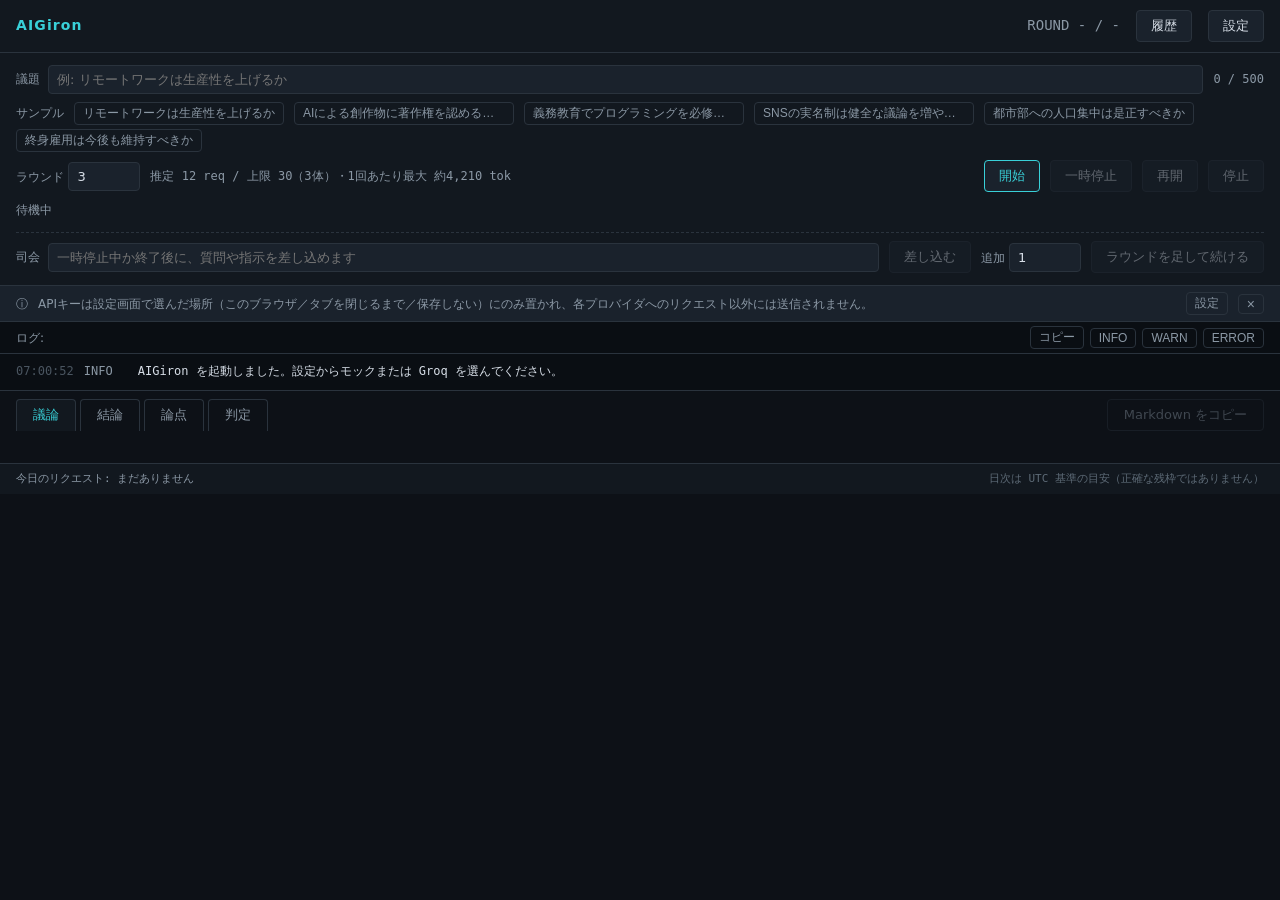
==== index.html @ d4cdf268 "配置: b23cc93c15f8206a6bdcdeb8c04d9317c70a17c0 DaysIuke/Web-AIGiron@b23cc93c15f8206a6bdcdeb8c04d9317c7" ====
<!DOCTYPE html>
<html lang="ja">
<head>
<meta charset="utf-8">
<meta name="viewport" content="width=device-width, initial-scale=1">
<title>AIGiron — AI同士が議論する</title>
<meta http-equiv="Content-Security-Policy" content="
  default-src 'self'; base-uri 'none'; object-src 'none'; frame-src 'none';
  img-src 'self' data:; style-src 'self'; script-src 'self'; form-action 'none';
  connect-src 'self'
    https://api.groq.com https://generativelanguage.googleapis.com
    https://api.cerebras.ai https://api.mistral.ai https://openrouter.ai
    https://api.openai.com https://api.anthropic.com;
">
<link rel="stylesheet" href="css/style.css">
</head>
<body>

<header id="hdr">
  <div id="hdr-title">AIGiron</div>
  <div id="hdr-agents"></div>
  <div id="hdr-round">ROUND - / -</div>
  <button id="btn-sessions" class="btn">履歴</button>
  <button id="btn-settings" class="btn">設定</button>
</header>

<section id="controls">
  <div class="ctl-row">
    <label class="ctl-topic">
      <span class="ctl-label">議題</span>
      <input id="topic" type="text" maxlength="500" placeholder="例: リモートワークは生産性を上げるか">
    </label>
    <span id="topic-count" class="ctl-count">0 / 500</span>
  </div>
  <div id="topic-helpers" class="ctl-row"></div>
  <div class="ctl-row">
    <label class="ctl-rounds">
      <span class="ctl-label">ラウンド</span>
      <input id="rounds" type="number" min="1" max="10" value="3">
    </label>
    <span id="req-estimate" class="ctl-estimate">推定 - req</span>
    <span class="ctl-spacer"></span>
    <button id="btn-start" class="btn btn-primary">開始</button>
    <button id="btn-pause" class="btn">一時停止</button>
    <button id="btn-resume" class="btn">再開</button>
    <button id="btn-stop" class="btn">停止</button>
  </div>
  <div class="ctl-row">
    <span id="run-status" class="ctl-status" data-state="idle">待機中</span>
  </div>
  <div class="ctl-row" id="moderator-row">
    <label class="ctl-topic">
      <span class="ctl-label">司会</span>
      <input id="mod-text" type="text" maxlength="2000" placeholder="一時停止中か終了後に、質問や指示を差し込めます">
    </label>
    <button id="btn-interject" class="btn" disabled>差し込む</button>
    <label class="ctl-rounds">
      <span class="ctl-label">追加</span>
      <input id="extend-n" type="number" min="1" max="10" value="1">
    </label>
    <button id="btn-extend" class="btn" disabled>ラウンドを足して続ける</button>
  </div>
</section>

<aside id="infobar" hidden></aside>

<div id="log-toolbar" class="log-toolbar">
  <span class="ctl-label">ログ:</span>
  <button id="btn-copy-log" class="btn-mini">コピー</button>
</div>
<section id="log" role="log" aria-live="polite" aria-label="進行ログ"></section>

<nav id="tabs">
  <button data-tab="debate" data-active="true">議論</button>
  <button data-tab="synthesis">結論</button>
  <button data-tab="issues">論点</button>
  <button data-tab="verdict">判定</button>
  <span class="tabs-spacer"></span>
  <button id="btn-copy-md" class="btn" disabled>Markdown をコピー</button>
</nav>

<section id="panel-debate"></section>
<section id="panel-synthesis" hidden></section>
<section id="panel-issues" hidden></section>
<section id="panel-verdict" hidden></section>

<div id="settings-root" hidden></div>
<div id="sessions-root" hidden></div>
<footer id="statusbar"></footer>

<div id="export-root" hidden></div>

<script type="module" src="js/main.js"></script>
</body>
</html>
---- css/style.css ----
/* style.css — デザイントークンと画面のレイアウト。色は必ずクラスで当てる。 */

:root {
  --bg: #0d1117;
  --bg-panel: #12181f;
  --bg-raised: #1a222c;
  --fg: #d7dee7;
  --fg-dim: #8b98a5;
  --border: #2a333d;
  --accent: #39d0d8;
  --info: #8b98a5;
  --warn: #E69F00;
  --error: #ff6b6b;

  /* Okabe-Ito カラーユニバーサルパレット。背景に対し 4.5:1 以上 */
  --agent-0: #56B4E9;
  --agent-1: #E69F00;
  --agent-2: #009E73;
  --agent-3: #CC79A7;
  --agent-4: #F0E442;

  --mono: ui-monospace, "Cascadia Mono", "Consolas", "MS Gothic", monospace;
  --sans: "Yu Gothic UI", "Meiryo", system-ui, sans-serif;
}

* { box-sizing: border-box; }

/* NFR-06-02: 主要操作をキーボードで行えること。
   ブラウザ既定のフォーカスリングは 1px・色も環境任せで、この暗い配色では
   ボタンの枠線に埋もれて位置が読み取りにくい。アクセントで明示し、
   outline-offset で枠線から離して常に判別できるようにする。
   :focus-visible なので、マウス操作では出ない。 */
:focus-visible {
  outline: 2px solid var(--accent);
  outline-offset: 2px;
  border-radius: 2px;
}

body {
  margin: 0;
  background: var(--bg);
  color: var(--fg);
  font-family: var(--sans);
  font-size: 14px;
  line-height: 1.7;
}

/* --- 参加AIの色。style 属性ではなくクラスで当てる（BD §6.6 / VF-02） --- */
.agent-0 { color: var(--agent-0); border-color: var(--agent-0); }
.agent-1 { color: var(--agent-1); border-color: var(--agent-1); }
.agent-2 { color: var(--agent-2); border-color: var(--agent-2); }
.agent-3 { color: var(--agent-3); border-color: var(--agent-3); }
.agent-4 { color: var(--agent-4); border-color: var(--agent-4); }

/* --- ヘッダ --- */
#hdr {
  display: flex; align-items: center; gap: 16px;
  padding: 10px 16px;
  background: var(--bg-panel);
  border-bottom: 1px solid var(--border);
  position: sticky; top: 0; z-index: 10;
}
#hdr-title { font-weight: 700; letter-spacing: .08em; color: var(--accent); }
#hdr-agents { display: flex; gap: 8px; flex: 1; flex-wrap: wrap; }
#hdr-round { font-family: var(--mono); color: var(--fg-dim); }

.chip {
  display: inline-flex; align-items: center; gap: 6px;
  padding: 2px 10px;
  border: 1px solid; border-radius: 999px;
  background: var(--bg-raised);
  font-size: 12px;
}
.chip[data-status="thinking"] { background: #243040; }
.chip[data-status="thinking"] .chip-name::after { content: " 考え中…"; color: var(--fg-dim); }
.chip[data-status="error"] { border-style: dashed; }
.chip[data-status="dropped"] { opacity: .45; text-decoration: line-through; }

/* --- 操作 --- */
#controls {
  padding: 12px 16px;
  background: var(--bg-panel);
  border-bottom: 1px solid var(--border);
  display: flex; flex-direction: column; gap: 8px;
}
.ctl-row { display: flex; align-items: center; gap: 10px; flex-wrap: wrap; }
.ctl-topic { display: flex; align-items: center; gap: 8px; flex: 1; min-width: 280px; }
.ctl-label { color: var(--fg-dim); font-size: 12px; white-space: nowrap; }
.ctl-count, .ctl-estimate { font-family: var(--mono); font-size: 12px; color: var(--fg-dim); }
.ctl-estimate[data-over="true"] { color: var(--error); }
.ctl-spacer { flex: 1; }
.ctl-status { font-family: var(--mono); font-size: 12px; color: var(--fg-dim); }
.ctl-status[data-state="running"] { color: var(--accent); }
.ctl-status[data-state="waiting"] { color: var(--warn); }
.ctl-status[data-state="error"] { color: var(--error); }

/* FR-12-02/03: サンプル議題と議題の履歴 */
#topic-helpers { row-gap: 4px; }
.topic-chip {
  max-width: 220px; overflow: hidden; text-overflow: ellipsis; white-space: nowrap;
}
.topic-history { max-width: 240px; }

input[type="text"], input[type="number"], input[type="password"], select {
  background: var(--bg-raised);
  color: var(--fg);
  border: 1px solid var(--border);
  border-radius: 4px;
  padding: 6px 8px;
  font-family: inherit; font-size: 13px;
}
input[type="text"] { flex: 1; }
input[type="number"] { width: 72px; }
#topic { min-width: 240px; }

.btn {
  background: var(--bg-raised);
  color: var(--fg);
  border: 1px solid var(--border);
  border-radius: 4px;
  padding: 6px 14px;
  font-family: inherit; font-size: 13px;
  cursor: pointer;
}
.btn:hover:not(:disabled) { border-color: var(--accent); }
.btn:disabled { opacity: .4; cursor: default; }
.btn-primary { border-color: var(--accent); color: var(--accent); }
.btn-mini {
  background: transparent; color: var(--fg-dim);
  border: 1px solid var(--border); border-radius: 4px;
  padding: 2px 8px; font-size: 12px; cursor: pointer;
}

/* --- 情報バー（UI-03・FR-14-02） --- */
#infobar {
  display: flex; align-items: center; gap: 10px;
  padding: 6px 16px;
  background: var(--bg-raised);
  border-bottom: 1px solid var(--border);
  font-size: 12px;
}
#infobar[hidden] { display: none; }
.infobar-icon { color: var(--info); }
.infobar-text { color: var(--fg-dim); flex: 1; }
.infobar-close { margin-left: auto; font-size: 14px; line-height: 1; padding: 2px 8px; }

/* --- 進行ログ --- */
.log-toolbar {
  display: flex; align-items: center; gap: 6px;
  padding: 4px 16px;
  background: #0a0e13;
  border-bottom: 1px solid var(--border);
}
.log-toolbar .ctl-label { margin-right: 2px; }
.log-toolbar #btn-copy-log { margin-left: auto; }
/* FR-10-05: フィルタは行を消さず [data-hide-*] の切り替えだけで見せ隠しする */
.log-filter[data-active="false"] { opacity: .4; }
#log[data-hideinfo="true"] .lv-info { display: none; }
#log[data-hidewarn="true"] .lv-warn { display: none; }
#log[data-hideerror="true"] .lv-error { display: none; }

#log {
  max-height: 160px; overflow-y: auto;
  padding: 8px 16px;
  background: #0a0e13;
  border-bottom: 1px solid var(--border);
  font-family: var(--mono); font-size: 12px; line-height: 1.6;
}
.log-line { display: flex; gap: 10px; }
.log-time { color: #4a5560; }
.log-level { width: 44px; flex: none; }
.log-msg { flex: 1; word-break: break-word; }
.lv-info .log-level { color: var(--info); }
.lv-warn .log-level, .lv-warn .log-msg { color: var(--warn); }
.lv-error .log-level, .lv-error .log-msg { color: var(--error); }

/* --- タブ --- */
#tabs { display: flex; gap: 4px; padding: 8px 16px 0; }
#tabs button {
  background: transparent; color: var(--fg-dim);
  border: 1px solid var(--border); border-bottom: none;
  border-radius: 4px 4px 0 0;
  padding: 6px 16px; font-family: inherit; font-size: 13px; cursor: pointer;
}
#tabs button[data-active="true"] { color: var(--accent); background: var(--bg-panel); }

#panel-debate, #panel-synthesis, #panel-issues, #panel-verdict {
  padding: 16px; max-width: 900px; margin: 0 auto;
}
.placeholder { color: var(--fg-dim); }

/* 司会（人間）の差し込み（FR-05-07・D-070）。参加AIの色とは別に、破線で区別する */
.turn-card.turn-human { border-style: dashed; border-color: var(--accent); }
.turn-name.turn-human { color: var(--accent); }
#moderator-row { border-top: 1px dashed var(--border); padding-top: 8px; margin-top: 4px; }
#mod-text { min-width: 240px; }

/* --- 発言カード --- */
.topic-card {
  border: 1px solid var(--border); border-radius: 6px;
  padding: 12px 14px; margin-bottom: 16px; background: var(--bg-panel);
}
.topic-label { font-size: 11px; color: var(--fg-dim); letter-spacing: .1em; }
.topic-text { font-size: 16px; font-weight: 600; }

.turn-card {
  border: 1px solid var(--border);
  border-left-width: 3px; border-left-style: solid;
  border-radius: 6px;
  padding: 10px 14px; margin-bottom: 12px;
  background: var(--bg-panel);
}
.turn-head { display: flex; align-items: baseline; gap: 8px; margin-bottom: 6px; }
.turn-shape { font-size: 13px; }
.turn-name { font-weight: 600; font-size: 13px; }
.turn-role {
  font-size: 11px; color: var(--fg-dim);
  border: 1px solid var(--border); border-radius: 3px; padding: 0 6px;
}
.turn-meta { font-family: var(--mono); font-size: 11px; color: #4a5560; margin-left: auto; }
.turn-body { color: var(--fg); word-break: break-word; }

/* Phase 3: mdlite.js が生成する安全な Markdown サブセット（NFR-03-02。リンクは生成しない） */
.turn-body .md-p { margin: 0 0 8px; white-space: pre-wrap; }
.turn-body .md-p:last-child { margin-bottom: 0; }
.turn-body .md-heading { margin: 10px 0 4px; font-size: 14px; font-weight: 700; }
.turn-body .md-heading:first-child { margin-top: 0; }
.turn-body .md-list { margin: 0 0 8px; padding-left: 1.4em; }
.turn-body .md-list:last-child { margin-bottom: 0; }
.turn-body .md-list li { margin: 2px 0; }
.turn-body code {
  font-family: var(--mono); font-size: .92em;
  background: var(--bg-raised); border-radius: 3px; padding: 0 4px;
}
.turn-body .md-code {
  margin: 0 0 8px; padding: 8px 10px; overflow-x: auto;
  background: var(--bg-raised); border: 1px solid var(--border); border-radius: 4px;
}
.turn-body .md-code code { background: none; padding: 0; white-space: pre; }
.turn-body .md-code:last-child { margin-bottom: 0; }

/* --- 設定モーダル --- */
.modal-backdrop {
  position: fixed; inset: 0; background: rgba(0, 0, 0, .6); z-index: 50;
}
.modal {
  position: fixed; z-index: 51;
  top: 50%; left: 50%; transform: translate(-50%, -50%);
  width: min(680px, 92vw); max-height: 88vh; overflow-y: auto;
  background: var(--bg-panel);
  border: 1px solid var(--border); border-radius: 8px;
}
.modal-head {
  display: flex; align-items: center; justify-content: space-between;
  padding: 12px 16px; border-bottom: 1px solid var(--border);
  position: sticky; top: 0; background: var(--bg-panel);
}
.modal-head h2 { margin: 0; font-size: 15px; }
.modal-body { padding: 12px 16px; }
.modal-body h3 {
  margin: 20px 0 8px; font-size: 12px; color: var(--accent);
  letter-spacing: .08em; border-bottom: 1px solid var(--border); padding-bottom: 4px;
}
.modal-body h3:first-child { margin-top: 0; }
.modal-foot {
  display: flex; justify-content: flex-end; gap: 8px;
  padding: 12px 16px; border-top: 1px solid var(--border);
  position: sticky; bottom: 0; background: var(--bg-panel);
}
.field { display: grid; grid-template-columns: 200px 1fr; gap: 8px 12px; align-items: center; margin-bottom: 8px; }
.field-label { color: var(--fg-dim); font-size: 12px; }
.field-hint { grid-column: 2; font-size: 11px; color: #5d6a76; }
.key-row { display: flex; gap: 6px; }
.key-row input { flex: 1; }
.agent-list { display: flex; flex-direction: column; gap: 6px; }
.agent-row {
  display: grid; grid-template-columns: 36px 1fr 1fr 1.2fr; gap: 8px; align-items: center;
  border-left: 3px solid; padding-left: 8px;
}
.agent-row-idx { font-family: var(--mono); font-size: 12px; }
/* FR-03-10: ペルソナは2行目に全幅で置く（4列のグリッドに5個目を足すと36pxの列に落ちる） */
.agent-row .agent-persona { grid-column: 1 / -1; }

/* --- テストランナー --- */
#test-summary { padding: 12px 16px; font-family: var(--mono); font-size: 14px; }
#test-results { padding: 0 16px 24px; font-family: var(--mono); font-size: 12px; }
.t-pass { color: var(--agent-2); }
.t-fail { color: var(--error); }
.t-row { display: flex; gap: 10px; padding: 1px 0; }
.t-mark { width: 20px; flex: none; }
.t-msg { color: var(--warn); }
.t-group { margin-top: 12px; color: var(--accent); border-bottom: 1px solid var(--border); }

/* 出力上限で切れた発言の警告 */
.turn-warn {
  font-size: 11px; color: var(--warn);
  border: 1px solid var(--warn); border-radius: 3px; padding: 0 6px; margin-left: 8px;
}
.turn-warn-note { margin-top: 6px; font-size: 12px; color: var(--warn); }

/* 1リクエストの推定量 */
.est-line { font-family: var(--mono); font-size: 12px; }
.est-line[data-over="true"] { color: var(--warn); }

/* タブ右端のコピーボタン */
.tabs-spacer { flex: 1; }
#tabs #btn-copy-md { border-radius: 4px; border-bottom: 1px solid var(--border); align-self: center; }

/* セッション履歴 */
.session-row {
  display: flex; align-items: center; gap: 12px;
  padding: 8px 0; border-bottom: 1px solid var(--border);
}
.session-main { flex: 1; min-width: 0; }
.session-topic { font-weight: 600; overflow: hidden; text-overflow: ellipsis; white-space: nowrap; }
.session-meta { font-size: 11px; color: var(--fg-dim); font-family: var(--mono); }
.session-row[data-status="paused"] .session-meta,
.session-row[data-status="running"] .session-meta { color: var(--warn); }
.session-actions { display: flex; gap: 6px; }
.session-import-row {
  display: flex; align-items: center; gap: 8px;
  padding-bottom: 10px; margin-bottom: 6px; border-bottom: 1px solid var(--border);
}

/* Markdown の退避表示 */
.export-area {
  width: 100%; min-height: 50vh; resize: vertical;
  background: var(--bg-raised); color: var(--fg);
  border: 1px solid var(--border); border-radius: 4px;
  padding: 8px; font-family: var(--mono); font-size: 12px; line-height: 1.6;
}

/* ステータスバー */
#statusbar {
  display: flex; gap: 20px; align-items: center;
  padding: 6px 16px;
  border-top: 1px solid var(--border);
  background: var(--bg-panel);
  font-family: var(--mono); font-size: 11px; color: var(--fg-dim);
  position: sticky; bottom: 0;
}
.sb-note { margin-left: auto; color: #5d6a76; }

/* 判定タブ */
.verdict-table { display: flex; flex-direction: column; gap: 10px; margin-bottom: 16px; }
.verdict-row {
  display: grid; grid-template-columns: 180px 64px 1fr; gap: 4px 12px; align-items: center;
  border: 1px solid var(--border); border-radius: 6px; padding: 10px 14px;
  background: var(--bg-panel);
}
.verdict-winner { border-color: var(--accent); }
.verdict-name { font-weight: 600; }
.verdict-score { font-family: var(--mono); }
.verdict-bar-wrap { background: var(--bg-raised); border-radius: 3px; height: 8px; overflow: hidden; }
.verdict-bar { display: block; height: 100%; background: currentColor; }
.verdict-bar[data-w="0"] { width: 0; } .verdict-bar[data-w="1"] { width: 10%; }
.verdict-bar[data-w="2"] { width: 20%; } .verdict-bar[data-w="3"] { width: 30%; }
.verdict-bar[data-w="4"] { width: 40%; } .verdict-bar[data-w="5"] { width: 50%; }
.verdict-bar[data-w="6"] { width: 60%; } .verdict-bar[data-w="7"] { width: 70%; }
.verdict-bar[data-w="8"] { width: 80%; } .verdict-bar[data-w="9"] { width: 90%; }
.verdict-bar[data-w="10"] { width: 100%; }
.verdict-reason { grid-column: 1 / -1; color: var(--fg-dim); font-size: 13px; }
.verdict-summary {
  border: 1px solid var(--border); border-radius: 6px; padding: 12px 14px;
  background: var(--bg-panel); margin-bottom: 12px;
}
.verdict-raw {
  background: var(--bg-raised); border: 1px solid var(--border); border-radius: 6px;
  padding: 12px; white-space: pre-wrap; word-break: break-word;
  font-family: var(--mono); font-size: 12px;
}
.verdict-unstable { color: var(--warn); }
.verdict-stable { color: var(--agent-2); }
.verdict-subhead { margin: 16px 0 8px; font-size: 12px; color: var(--accent);
  letter-spacing: .08em; border-bottom: 1px solid var(--border); padding-bottom: 4px; }
.corr-table { display: flex; flex-direction: column; gap: 4px; margin-bottom: 6px; }
.corr-row {
  display: grid; grid-template-columns: 140px 1fr 60px; gap: 10px;
  font-size: 12px; font-family: var(--mono); align-items: center;
}
.corr-chars { color: var(--fg-dim); }

/* 結論タブ（FR-08-09・D-070） */
.synth-answer {
  border: 1px solid var(--accent); border-radius: 6px;
  padding: 12px 14px; margin-bottom: 16px; background: var(--bg-panel);
}
.synth-answer-text { font-size: 15px; line-height: 1.7; white-space: pre-wrap; }
.synth-list { margin: 0 0 12px; padding-left: 1.4em; }
.synth-list li { margin: 4px 0; }
.synth-pos { color: var(--fg-dim); font-size: 12px; }
.synth-who { font-weight: 600; }

/* 論点タブ */
.issue-card {
  border: 1px solid var(--border); border-radius: 6px; padding: 12px 14px;
  background: var(--bg-panel); margin-bottom: 12px;
}
.issue-head {
  display: flex; align-items: center; gap: 10px;
  margin-bottom: 8px; border-bottom: 1px solid var(--border); padding-bottom: 6px;
}
.issue-title { font-weight: 600; }
.issue-badge {
  font-size: 11px; padding: 1px 8px; border-radius: 999px;
  border: 1px solid var(--border); color: var(--fg-dim);
}
.issue-badge.is-agree { color: var(--agent-2); border-color: var(--agent-2); }
.issue-badge.is-split { color: var(--warn); border-color: var(--warn); }
.issue-pos { display: flex; gap: 12px; padding: 3px 0; }
.issue-name { flex: none; width: 140px; font-size: 13px; }
.issue-stance { color: var(--fg-dim); font-size: 13px; }
.judge-warn { color: var(--warn); }

/* FR-08-04/05: 観点別の採点 */
.criteria-block {
  margin: 2px 0 14px 0; padding: 8px 12px;
  border-left: 2px solid var(--border); background: var(--bg-panel);
}
.criteria-grid { display: flex; flex-direction: column; gap: 4px; }
.criteria-row { display: flex; align-items: center; gap: 10px; font-size: 12px; }
.criteria-name { flex: none; width: 100px; color: var(--fg-dim); }
.criteria-score { flex: none; width: 44px; font-family: var(--mono); }
.criteria-bar-wrap {
  flex: none; width: 70px; height: 6px;
  background: var(--bg-raised); border-radius: 3px; overflow: hidden;
}
.criteria-bar { display: block; height: 100%; background: currentColor; }
.criteria-bar[data-w="0"] { width: 0; } .criteria-bar[data-w="1"] { width: 20%; }
.criteria-bar[data-w="2"] { width: 40%; } .criteria-bar[data-w="3"] { width: 60%; }
.criteria-bar[data-w="4"] { width: 80%; } .criteria-bar[data-w="5"] { width: 100%; }
.criteria-reason { color: var(--fg-dim); flex: 1; }

/* FR-09-03: 合意度メーター */
.consensus { margin-bottom: 14px; }
.consensus-head { display: flex; align-items: baseline; gap: 10px; margin-bottom: 4px; }
.consensus-label { font-size: 12px; color: var(--accent); letter-spacing: .06em; }
.consensus-value { font-size: 12px; color: var(--fg-dim); font-family: var(--mono); }
.consensus-track {
  height: 10px; background: var(--bg-raised);
  border: 1px solid var(--border); border-radius: 5px; overflow: hidden;
}
.consensus-fill { height: 100%; background: var(--agent-2); }
.consensus-fill[data-pct="0"] { width: 0; }   .consensus-fill[data-pct="1"] { width: 10%; }
.consensus-fill[data-pct="2"] { width: 20%; } .consensus-fill[data-pct="3"] { width: 30%; }
.consensus-fill[data-pct="4"] { width: 40%; } .consensus-fill[data-pct="5"] { width: 50%; }
.consensus-fill[data-pct="6"] { width: 60%; } .consensus-fill[data-pct="7"] { width: 70%; }
.consensus-fill[data-pct="8"] { width: 80%; } .consensus-fill[data-pct="9"] { width: 90%; }
.consensus-fill[data-pct="10"] { width: 100%; }

/* FR-09-04: 意見を変えた回数 */
.mind-table { display: flex; flex-direction: column; gap: 4px; margin-bottom: 6px; }
.mind-row { display: flex; gap: 12px; font-size: 13px; }
.mind-name { flex: none; width: 180px; }
.mind-count { color: var(--fg-dim); font-family: var(--mono); }

/* FR-08-06: 人間による投票 */
.vote-box {
  border: 1px solid var(--border); border-radius: 6px;
  padding: 10px 14px; background: var(--bg-panel);
}
.vote-row { display: flex; align-items: center; gap: 12px; padding: 4px 0; }
.vote-win {
  flex: none; background: transparent; color: var(--fg-dim);
  border: 1px solid var(--border); border-radius: 4px;
  padding: 2px 10px; font-size: 12px; font-family: inherit; cursor: pointer;
}
.vote-win:hover { border-color: var(--accent); }
.vote-win.is-on { color: var(--accent); border-color: var(--accent); }
.vote-name { flex: 1; font-size: 13px; }
.vote-stars { flex: none; display: flex; gap: 2px; }
.vote-star {
  background: transparent; border: none; cursor: pointer;
  color: var(--fg-dim); font-size: 15px; line-height: 1; padding: 0 1px;
}
.vote-star[data-on="true"] { color: var(--warn); }
.vote-star:hover { color: var(--warn); }
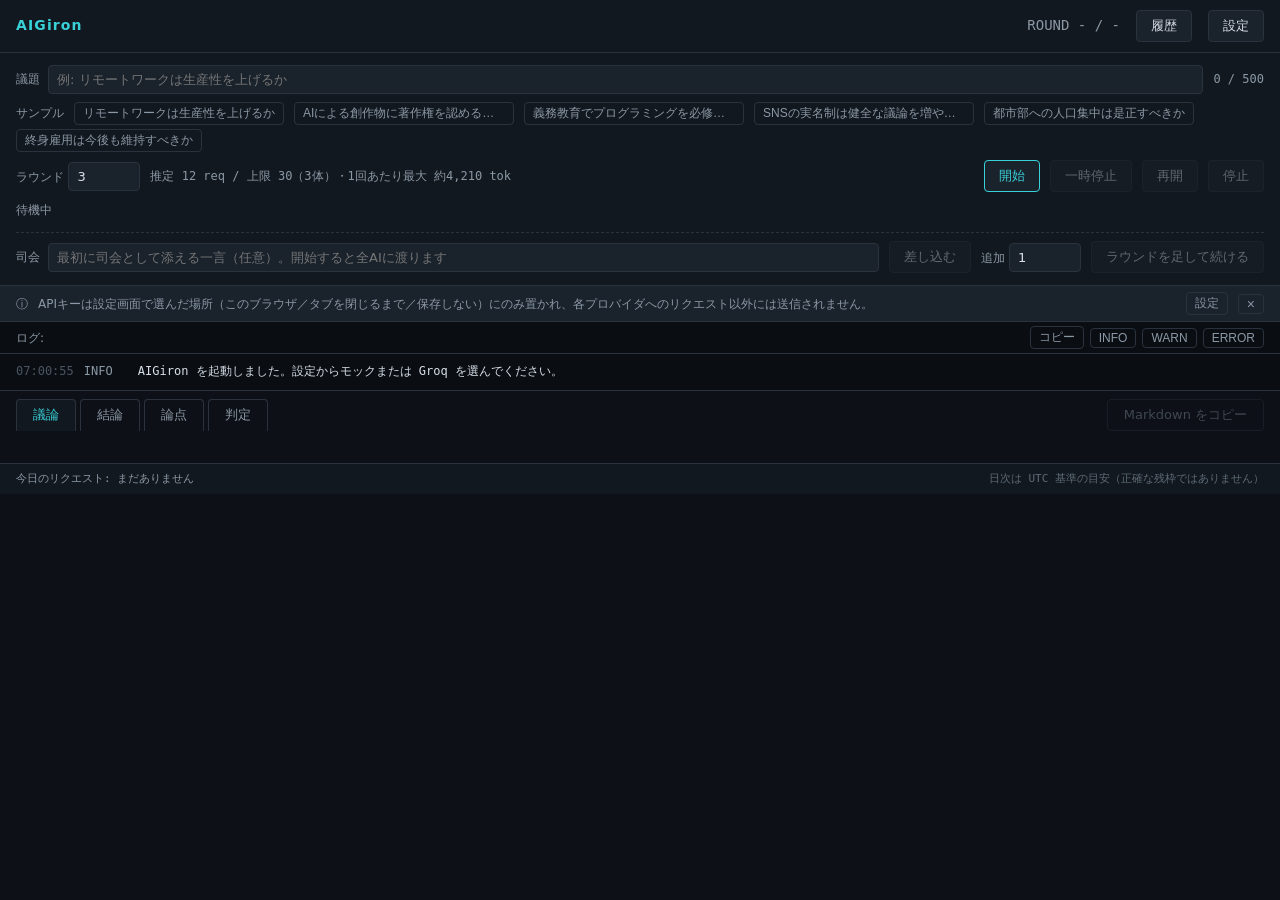
==== commit 8543ec4b: "配置: ed5634acdb6b26ebbfb38ef809ac54c71d4da536 DaysIuke/Web-AIGiron@ed5634acdb6b26ebbfb38ef809ac54c71d" ====
--- a/index.html
+++ b/index.html
@@ -54,6 +54,7 @@
       <input id="mod-text" type="text" maxlength="2000" placeholder="一時停止中か終了後に、質問や指示を差し込めます">
     </label>
     <button id="btn-interject" class="btn" disabled>差し込む</button>
+    <span id="carryover" class="field-hint" hidden></span>
     <label class="ctl-rounds">
       <span class="ctl-label">追加</span>
       <input id="extend-n" type="number" min="1" max="10" value="1">
--- a/css/style.css
+++ b/css/style.css
@@ -194,6 +194,9 @@
 .turn-name.turn-human { color: var(--accent); }
 #moderator-row { border-top: 1px dashed var(--border); padding-top: 8px; margin-top: 4px; }
 #mod-text { min-width: 240px; }
+#carryover { color: var(--accent); }
+.synth-q { display: block; }
+.synth-next { margin-top: 4px; }
 
 /* --- 発言カード --- */
 .topic-card {
